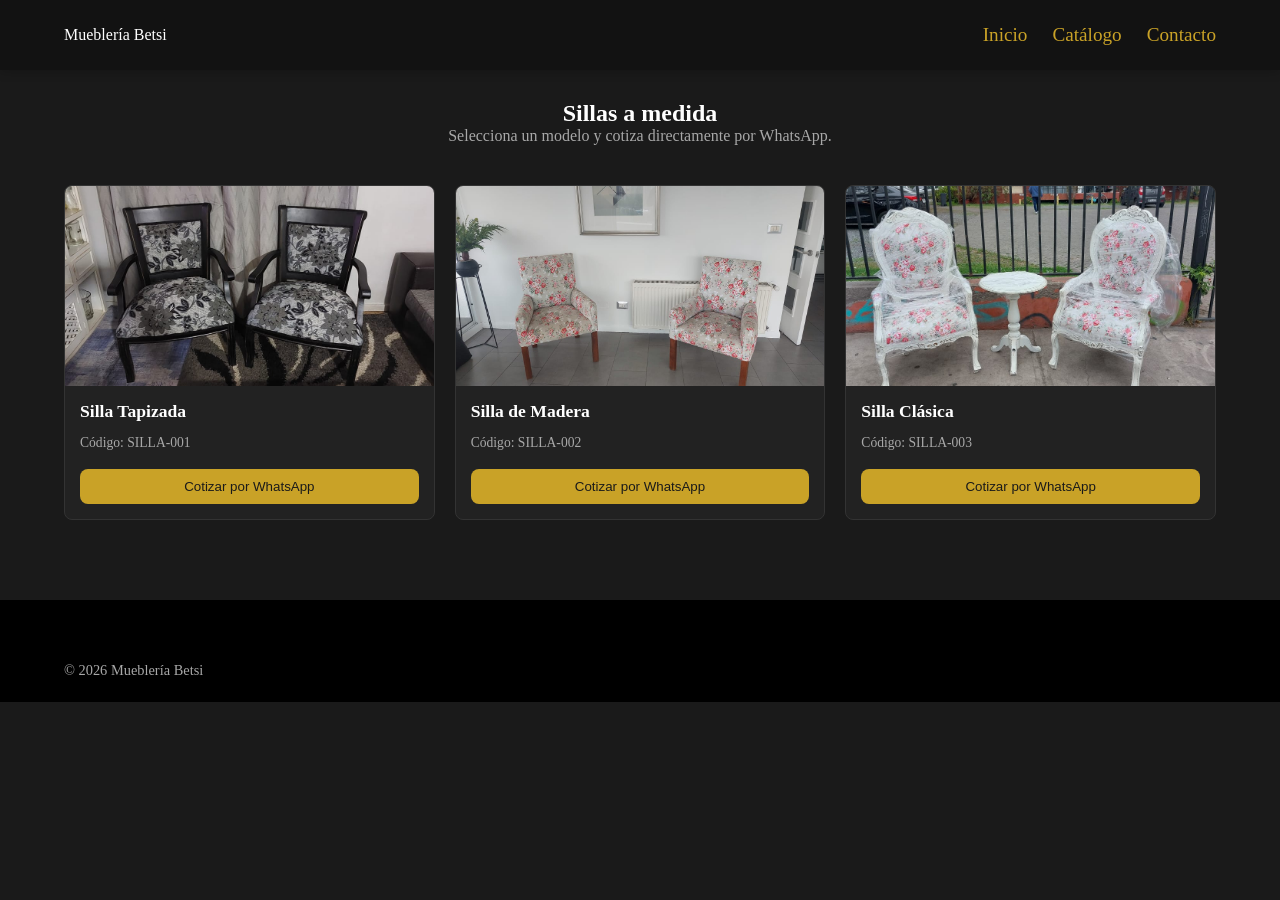
==== frontend/html/sillas.html @ dacf403b "agregar seccion de categorias" ====
<!DOCTYPE html>
<html lang="es">
<head>
  <meta charset="UTF-8">
  <meta name="viewport" content="width=device-width, initial-scale=1.0">

  <title>Sillas a medida | Mueblería Betsi</title>

  <link rel="stylesheet" href="../css/main.css">
</head>

<body>

<header class="header">
  <div class="container">
    <p class="logo">Mueblería Betsi</p>

    <nav class="nav">
      <ul>
        <li><a href="../index.html">Inicio</a></li>
        <li><a href="../index.html#catalogo">Catálogo</a></li>
        <li><a href="../index.html#contacto">Contacto</a></li>
      </ul>
    </nav>
  </div>
</header>

<main>

<section class="catalogo-productos">
  <header class="section-header container">
    <h1>Sillas a medida</h1>
    <p>Selecciona un modelo y cotiza directamente por WhatsApp.</p>
  </header>

  <div class="productos-container container">

    <!-- PRODUCTO 1 -->
    <article id="silla-001" class="producto">
      <img src="../img/silla1.jpeg" alt="Silla tapizada moderna" loading="lazy">

      <div class="producto-info">
        <h3>Silla Tapizada</h3>
        <p class="codigo">Código: SILLA-001</p>

        <button 
          class="btn cotizar-btn"
          data-nombre="Silla Tapizada"
          data-id="SILLA-001">
          Cotizar por WhatsApp
        </button>
      </div>
    </article>

    <!-- PRODUCTO 2 -->
    <article id="silla-002" class="producto">
      <img src="../img/silla2.jpeg" alt="Silla de madera a medida" loading="lazy">

      <div class="producto-info">
        <h3>Silla de Madera</h3>
        <p class="codigo">Código: SILLA-002</p>

        <button 
          class="btn cotizar-btn"
          data-nombre="Silla de Madera"
          data-id="SILLA-002">
          Cotizar por WhatsApp
        </button>
      </div>
    </article>

    <!-- PRODUCTO 3 -->
    <article id="silla-003" class="producto">
      <img src="../img/silla3.jpeg" alt="Silla clásica restaurada" loading="lazy">

      <div class="producto-info">
        <h3>Silla Clásica</h3>
        <p class="codigo">Código: SILLA-003</p>

        <button 
          class="btn cotizar-btn"
          data-nombre="Silla Clásica"
          data-id="SILLA-003">
          Cotizar por WhatsApp
        </button>
      </div>
    </article>

  </div>
</section>

</main>

<footer class="footer">
  <div class="footer-container container">
    <p>&copy; 2026 Mueblería Betsi</p>
  </div>
</footer>

<script src="../js/catalogo.js"></script>

</body>
</html>
---- frontend/css/main.css ----
@import url("base/body.css");
@import url("base/reset.css");
@import url("sections/menu.css");
@import url("sections/hero.css");
@import url("sections/servicios.css");
@import url("sections/productos.css");
@import url("sections/cotizar.css");
@import url("sections/nosotros.css");
@import url("sections/ubicacion.css");
@import url("sections/contacto.css");
@import url("sections/footer.css");
@import url("base/root.css");
@import url("sections/catalogo.css");

@import url("sections/sillas.css");
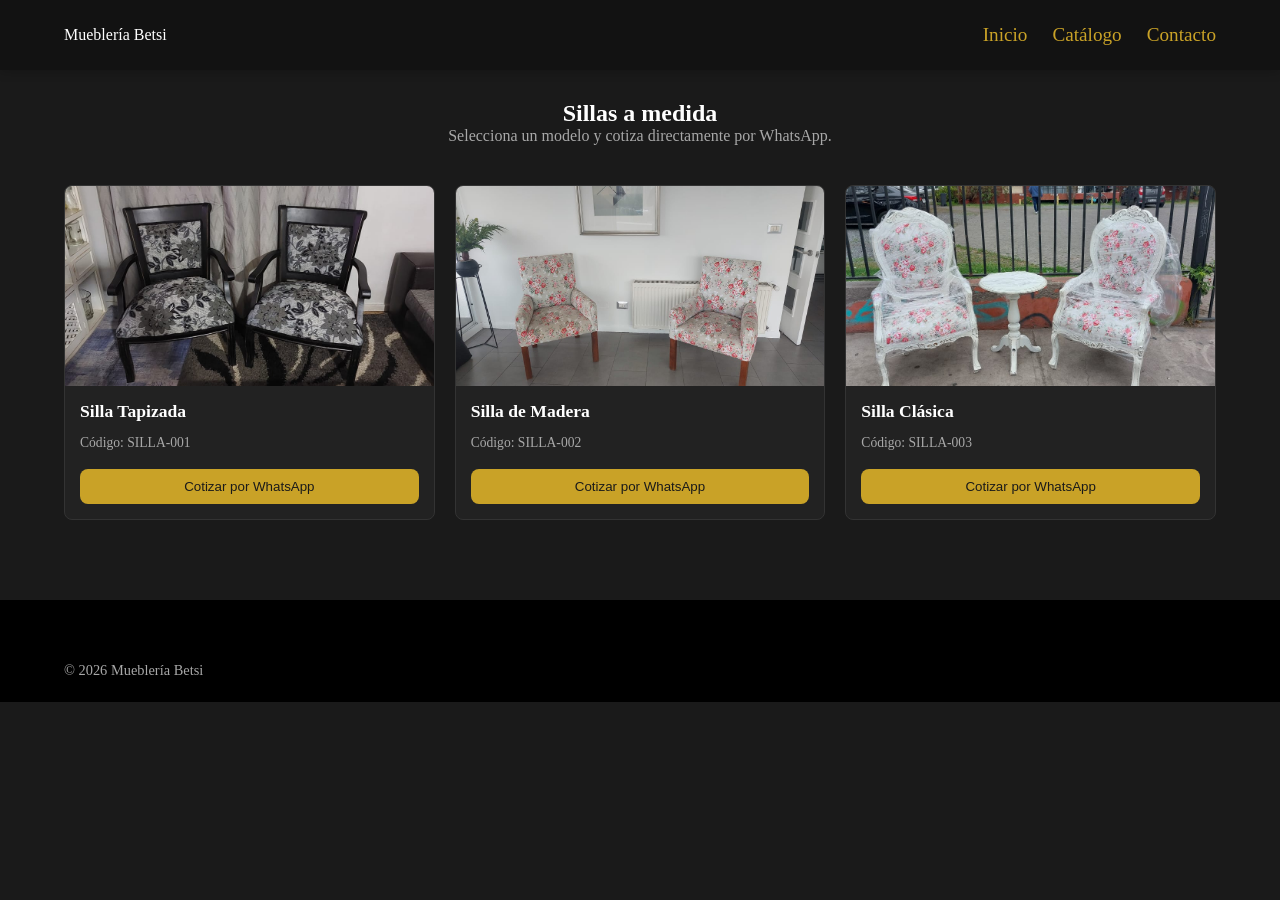
==== commit 8a861d12: "add" ====
(no text change in the page or its own stylesheets)
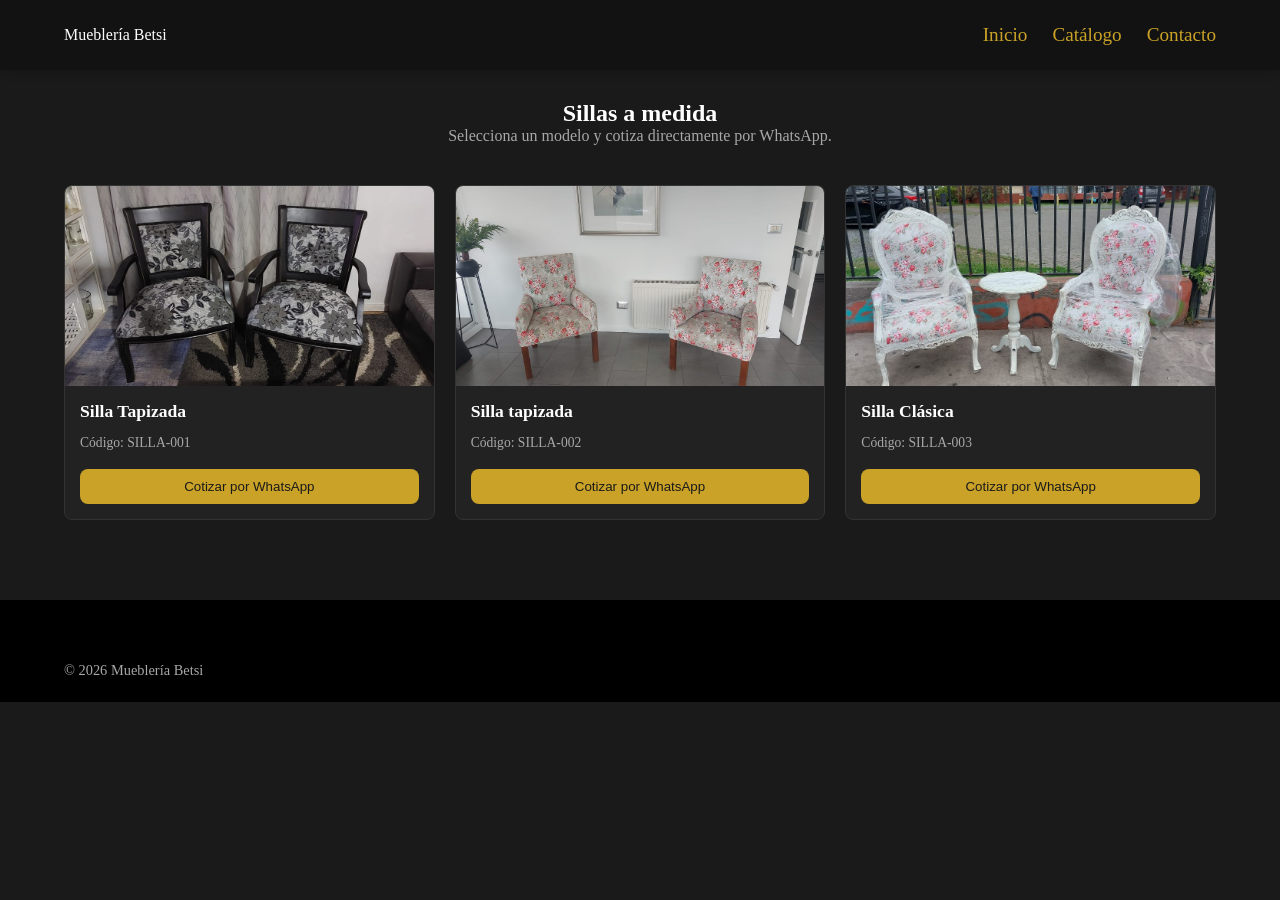
==== commit 859f7873: "Change product title from 'Silla de Madera' to 'Silla tapizada'" ====
--- a/frontend/html/sillas.html
+++ b/frontend/html/sillas.html
@@ -57,7 +57,7 @@
       <img src="../img/silla2.jpeg" alt="Silla de madera a medida" loading="lazy">
 
       <div class="producto-info">
-        <h3>Silla de Madera</h3>
+        <h3>Silla tapizada</h3>
         <p class="codigo">Código: SILLA-002</p>
 
         <button 
@@ -100,4 +100,4 @@
 <script src="../js/catalogo.js"></script>
 
 </body>
-</html>+</html>
